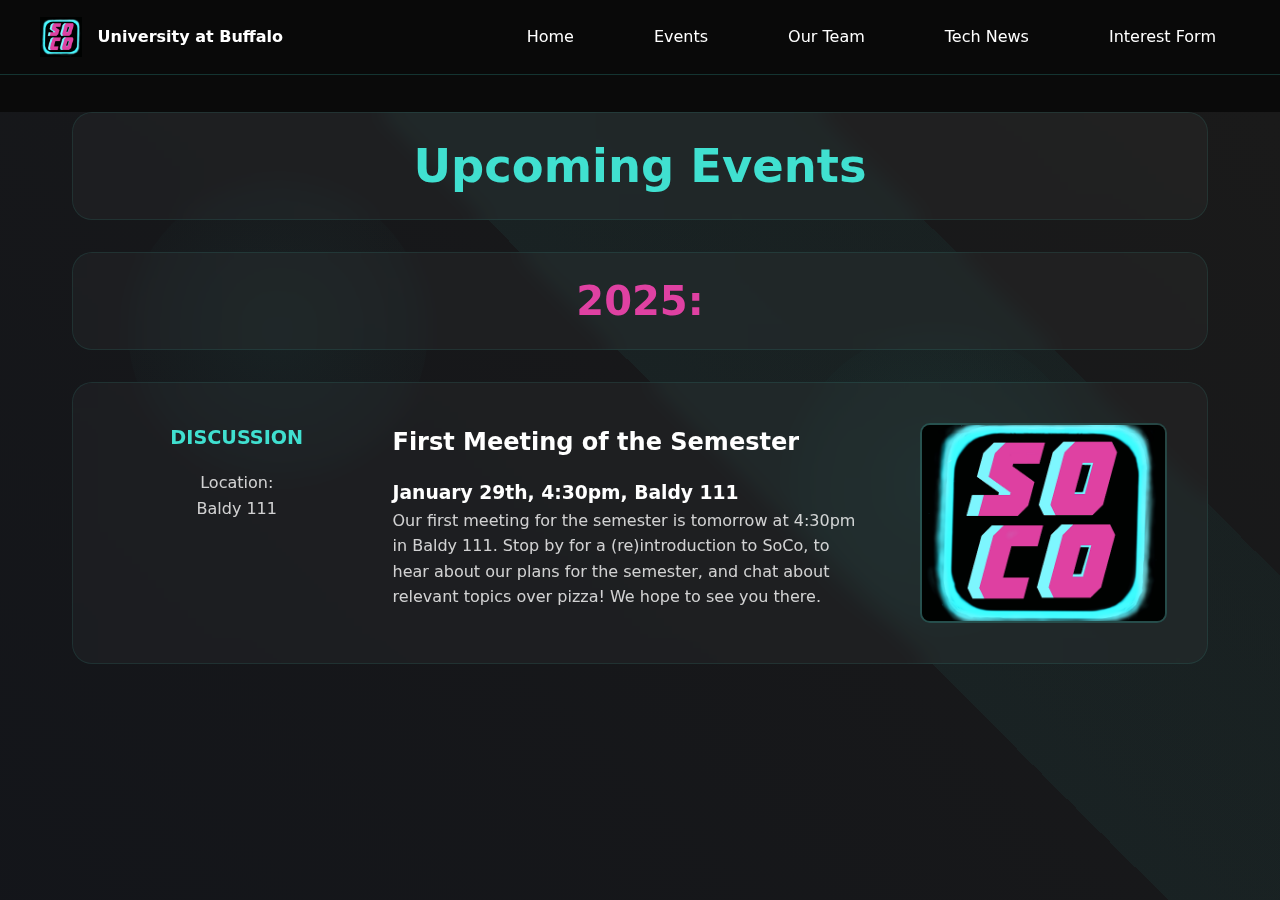
==== events.html @ 768a4ba9 "initial commit of files" ====
<!DOCTYPE html>
<html lang="en">

<head>
    <meta charset="UTF-8">
    <meta name="viewport" content="width=device-width, initial-scale=1.0">
    <title>UB Society and Computing Club - Events</title>
    <link href="https://cdnjs.cloudflare.com/ajax/libs/font-awesome/6.0.0/css/all.min.css" rel="stylesheet">
    <link href="styles/main.css" rel="stylesheet">
    <link href="styles/events.css" rel="stylesheet">
</head>

<body>
    <div class="background"></div>
    <div class="floating-element float-1"></div>
    <div class="floating-element float-2"></div>

    <nav class="navbar">
        <div class="navbar-content">
            <a href="index.html" class="logo">
                <img src="src/SoCo_logo.png" alt="Club Logo">
                University at Buffalo
            </a>
            <div class="nav-links">
                <a href="index.html">Home</a>
                <a href="events.html">Events</a>
                <a href ="team.html">Our Team</a>
                <a href="news.html">Tech News</a>
                <a href="">Interest Form</a>
            </div>
        </div>
    </nav>

    <div class="events-container">
        <h1 class="section-header">Upcoming Events</h1>
        <h1 class="year-header">2025:</h1>
        <section class="events-section">
            <a href="https://buffalo.campuslabs.com/engage/event/10908316" style="text-decoration: none; color: inherit;">
                <div class="event-card">
                    <div class="event-info">
                        <div class="event-type">DISCUSSION</div>
                        <div class="event-location">
                            Location:<br>
                            Baldy 111
                        </div>
                    </div>
                    <div class="event-details">
                        <h3 class="event-title">First Meeting of the Semester</h3>
                        <h3>January 29th, 4:30pm, Baldy 111</h3>
                        <p class="event-description">Our first meeting for the semester is tomorrow at 4:30pm in Baldy
                            111. Stop by for a (re)introduction to SoCo, to hear about our plans for the semester, and
                            chat about relevant topics over pizza! We hope to see you there.</p>
                    </div>
                    <img src="src/SoCo_logo.png" alt="AI Art Discussion" class="event-image">
                </div>
            </a>
        </section>
    </div>

    <script src="js/main.js"></script>
</body>

</html>
---- styles/main.css ----
/* MAIN */
:root {
  --primary: #40E0D0;
  --secondary: #df41a2;
  --accent: #008B8B;
  --dark: #0a0a0a;
  --light: #ffffff;
}

* {
  margin: 0;
  padding: 0;
  box-sizing: border-box;
  font-family: 'Segoe UI', system-ui, sans-serif;
}

body {
  background: var(--dark);
  color: var(--light);
  line-height: 1.6;
  overflow-x: hidden;
}

/*BACKGROUND ELEMENTS */
.background {
  position: fixed;
  width: 100vw;
  height: 100vh;
  z-index: -1;
  background: linear-gradient(45deg, #13151a, #1a1a1a);
  overflow: hidden;
}

.background::before {
  content: '';
  position: absolute;
  width: 200%;
  height: 200%;
  background: repeating-linear-gradient(45deg,
      rgba(64, 224, 208, 0.05) 0%,
      rgba(32, 178, 170, 0.05) 10%,
      transparent 10%,
      transparent 50%);
  animation: gradient 30s linear infinite;
}

/* ANIMATIONS */
@keyframes gradient {
  0% {
    transform: translate(-50%, -50%) rotate(0deg);
  }

  100% {
    transform: translate(-50%, -50%) rotate(360deg);
  }
}

@keyframes pulse {
  0% {
    transform: scale(1);
  }

  50% {
    transform: scale(1.03);
  }

  100% {
    transform: scale(1);
  }
}

@keyframes rotate {
  from {
    transform: rotate(0deg);
  }

  to {
    transform: rotate(360deg);
  }
}

@keyframes float1 {

  0%,
  100% {
    transform: translate(0, 0) rotate(0deg);
  }

  50% {
    transform: translate(30px, 30px) rotate(90deg);
  }
}

@keyframes float2 {

  0%,
  100% {
    transform: translate(0, 0) rotate(0deg);
  }

  50% {
    transform: translate(-30px, -20px) rotate(-90deg);
  }
}

/* NAVIGATION */
.navbar {
  background: rgba(10, 10, 10, 0.95);
  backdrop-filter: blur(10px);
  padding: 1rem 2rem;
  position: fixed;
  width: 100%;
  top: 0;
  z-index: 1000;
  border-bottom: 1px solid rgba(64, 224, 208, 0.2);
}

.navbar-content {
  max-width: 1200px;
  margin: 0 auto;
  display: flex;
  justify-content: space-between;
  align-items: center;
}

.logo {
  display: flex;
  align-items: center;
  gap: 1rem;
  text-decoration: none;
  color: var(--light);
  font-weight: 600;
}

.logo img {
  height: 40px;
  animation: pulse 4s infinite;
}

.nav-links {
  display: flex;
  gap: 2rem;
}

.nav-links a {
  color: var(--light);
  text-decoration: none;
  padding: 0.5rem 1.5rem;
  border-radius: 20px;
  transition: all 0.3s ease;
  font-weight: 500;
  position: relative;
  overflow: hidden;
}

.nav-links a::before {
  content: '';
  position: absolute;
  top: 0;
  left: 0;
  width: 100%;
  height: 100%;
  background: linear-gradient(45deg, var(--primary), var(--secondary));
  opacity: 0;
  transition: opacity 0.3s ease;
  z-index: -1;
}

.nav-links a:hover::before {
  opacity: 0.1;
}

/* MAIN CONTAINER */
.container {
  max-width: 1200px;
  margin: 7rem auto 2rem;
  padding: 0 2rem;
}

/* HERO CONTAINER */
.hero {
  text-align: center;
  margin-bottom: 5rem;
  position: relative;
}

.main-title {
  font-size: 4.5rem;
  font-weight: 800;
  background: linear-gradient(135deg, var(--primary), var(--secondary));
  -webkit-background-clip: text;
  -webkit-text-fill-color: transparent;
  margin-bottom: 1rem;
  position: relative;
}

.subtitle {
  font-size: 1.3rem;
  color: #888;
  font-weight: 500;
  max-width: 600px;
  margin: 0 auto;
}

/* CONTENT GRID AND CARDS */
.content-grid {
  display: grid;
  grid-template-columns: repeat(auto-fit, minmax(300px, 1fr));
  gap: 2rem;
  margin: 4rem 0;
  perspective: 1000px;
}

.card {
  background: rgba(255, 255, 255, 0.03);
  border-radius: 20px;
  padding: 2.5rem;
  transition: all 0.8s ease;
  border: 1px solid rgba(64, 224, 208, 0.1);
  backdrop-filter: blur(10px);
  transform-style: preserve-3d;
  position: relative;
}

.card::before {
  content: '';
  position: absolute;
  top: 0;
  left: 0;
  width: 100%;
  height: 100%;
  background: radial-gradient(circle at var(--mouse-x, 50%) var(--mouse-y, 50%),
      rgba(255, 255, 255, 0.1) 0%,
      transparent 50%);
  border-radius: 20px;
  opacity: 0;
  transition: opacity 0.3s ease;
}

.card:hover::before {
  opacity: 1;
}

.card:hover {
  transform: translateY(-5px) rotateX(2deg) rotateY(2deg);
  box-shadow:
    0 15px 35px rgba(64, 224, 208, 0.15),
    0 5px 15px rgba(0, 0, 0, 0.3);
}

/* SECTION TITLES */
.section-title,
.cyan-title {
  font-size: 1.8rem;
  font-weight: 800;
  background: linear-gradient(135deg, var(--secondary), var(--primary));
  -webkit-background-clip: text;
  -webkit-text-fill-color: transparent;
  margin-bottom: 1.5rem;
  position: relative;
}

.section-title::after,
.cyan-title::after {
  content: '';
  position: absolute;
  bottom: -10px;
  left: 0;
  width: 50px;
  height: 3px;
  background: linear-gradient(90deg, var(--primary), transparent);
}

/* BUTTONS */
.button {
  display: inline-block;
  background: linear-gradient(135deg, var(--primary), var(--secondary));
  color: var(--dark);
  padding: 1rem 2.5rem;
  text-decoration: none;
  border-radius: 25px;
  font-weight: 600;
  transition: all 0.5s ease;
  border: none;
  cursor: pointer;
  margin-top: 1.5rem;
  position: relative;
  overflow: hidden;
}

.button:hover {
  transform: translateY(-2px);
  box-shadow:
    0 5px 15px rgba(64, 224, 208, 0.2),
    0 10px 30px rgba(32, 178, 170, 0.1);
}

/* SOCIAL MEDIA SECTION */
.social-media {
  text-align: center;
  margin-top: 4rem;
  padding: 2.5rem;
  background: rgba(255, 255, 255, 0.03);
  border-radius: 20px;
  border: 1px solid rgba(255, 255, 255, 0.1);
  position: relative;
  overflow: hidden;
}

.social-media::before {
  content: '';
  position: absolute;
  top: -50%;
  left: -50%;
  width: 200%;
  height: 200%;
  background: radial-gradient(circle at center,
      rgba(64, 224, 208, 0.05) 0%,
      transparent 50%);
  animation: rotate 30s linear infinite;
}

.social-media a {
  color: var(--primary);
  text-decoration: none;
  font-weight: 600;
  transition: all 0.5s ease;
  position: relative;
  z-index: 1;
}

.social-media a:hover {
  color: var(--secondary);
  text-shadow: 0 0 10px rgba(64, 224, 208, 0.3);
}

/* FLOATING ELEMENTS */
.floating-element {
  position: fixed;
  width: 300px;
  height: 300px;
  border-radius: 50%;
  background: radial-gradient(circle at center, rgba(64, 224, 208, 0.05), transparent);
  pointer-events: none;
  z-index: -1;
}

.float-1 {
  top: 20%;
  left: 10%;
  animation: float1 40s infinite;
}

.float-2 {
  bottom: 30%;
  right: 15%;
  animation: float2 50s infinite;
}

/* RESPONSIVE DESIGN */
@media (max-width: 768px) {
  .navbar {
    padding: 1rem;
  }

  .nav-links {
    gap: 1rem;
  }

  .main-title {
    font-size: 2.8rem;
  }

  .content-grid {
    grid-template-columns: 1fr;
  }

  .card:hover {
    transform: translateY(-5px);
  }
}
---- styles/events.css ----
/* Events Page Specific Styles */
.events-container {
    max-width: 1200px;
    margin: 7rem auto 2rem;
    padding: 0 2rem;
}

.date-updated {
    text-align: center;
    color: var(--primary);
    font-style: italic;
    margin-bottom: 3rem;
}

.events-section {
    margin-bottom: 4rem;
}

.section-header {
    font-size: 2.9rem;
    text-align: center;
    margin: 2rem 0;
    padding: 1rem;
    background: rgba(255, 255, 255, 0.03);
    border-radius: 20px;
    backdrop-filter: blur(10px);
    border: 1px solid rgba(64, 224, 208, 0.1);
    color: var(--primary);
}

.year-header {
    font-size: 2.5rem;
    text-align: center;
    margin: 2rem 0;
    padding: 1rem;
    background: rgba(255, 255, 255, 0.03);
    border-radius: 20px;
    backdrop-filter: blur(10px);
    border: 1px solid rgba(64, 224, 208, 0.1);
    color: var(--secondary);
}

.event-card {
    background: rgba(255, 255, 255, 0.03);
    border-radius: 20px;
    padding: 2.5rem;
    margin: 2rem 0;
    border: 1px solid rgba(64, 224, 208, 0.1);
    backdrop-filter: blur(10px);
    display: grid;
    grid-template-columns: 1fr 2fr 1fr;
    gap: 2rem;
    transition: all 0.3s ease;
}

.event-card:hover {
    transform: translateY(-5px);
    box-shadow: 0 15px 35px rgba(64, 224, 208, 0.15), 0 5px 15px rgba(0, 0, 0, 0.3);
}

.event-info {
    text-align: center;
}

.event-type {
    color: var(--primary);
    font-weight: 600;
    font-size: 1.2rem;
    margin-bottom: 1rem;
}

.event-location {
    color: var(--light);
    opacity: 0.8;
}

.event-details {
    padding-right: 2rem;
}

.event-title {
    font-size: 1.5rem;
    color: var(--light);
    margin-bottom: 1rem;
}

.event-description {
    color: var(--light);
    opacity: 0.8;
}

.event-image {
    width: 100%;
    height: 200px;
    object-fit: cover;
    border-radius: 10px;
    border: 2px solid rgba(64, 224, 208, 0.2);
}

/* Responsive Design */
@media (max-width: 968px) {
    .event-card {
        grid-template-columns: 1fr;
        text-align: center;
    }

    .event-details {
        padding-right: 0;
    }
}
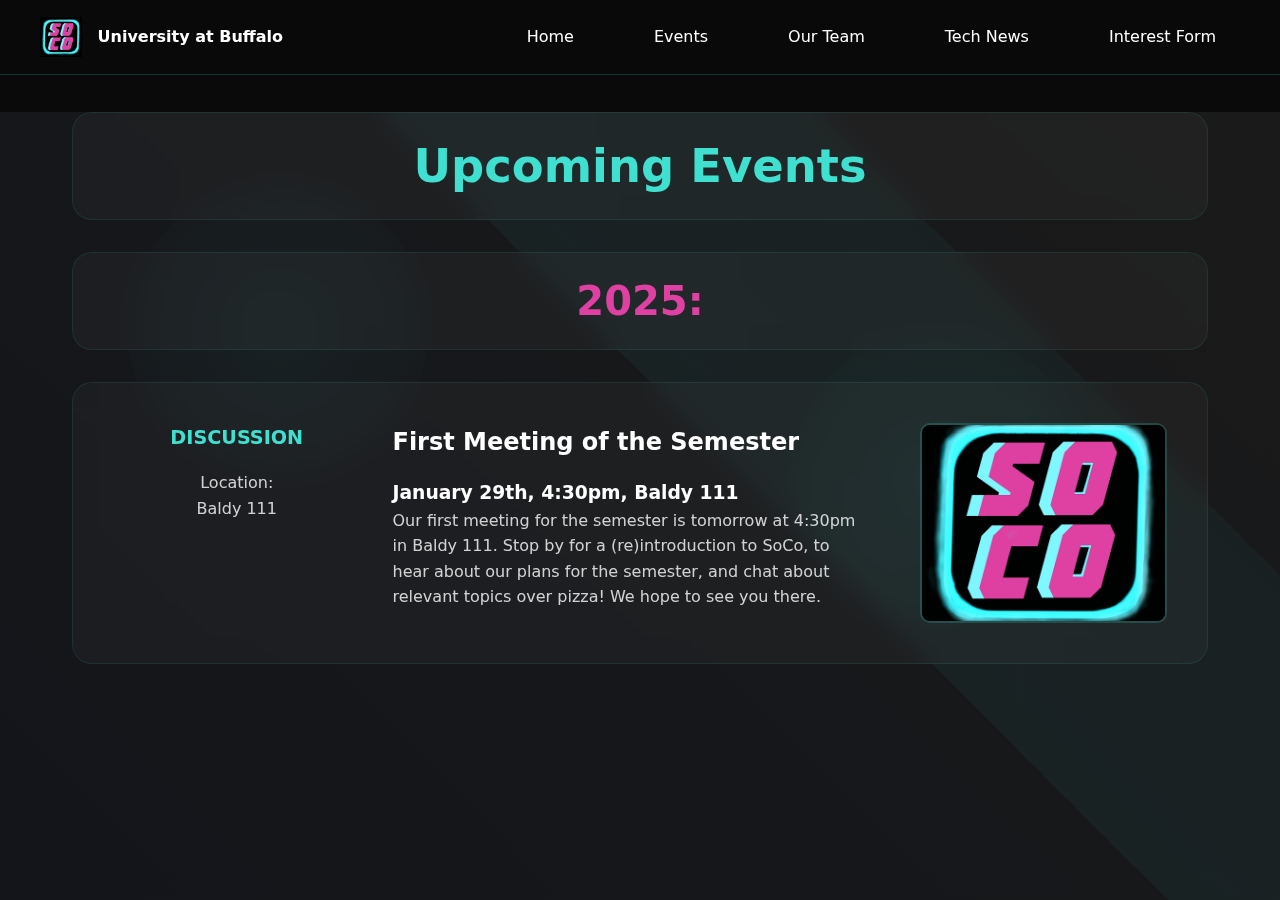
==== commit f17aeaf8: "added favicon file and link tag in navbar class" ====
--- a/events.html
+++ b/events.html
@@ -4,6 +4,7 @@
 <head>
     <meta charset="UTF-8">
     <meta name="viewport" content="width=device-width, initial-scale=1.0">
+    <link rel="icon" type="image/x-icon" href="src/favicon.ico">
     <title>UB Society and Computing Club - Events</title>
     <link href="https://cdnjs.cloudflare.com/ajax/libs/font-awesome/6.0.0/css/all.min.css" rel="stylesheet">
     <link href="styles/main.css" rel="stylesheet">
--- a/styles/main.css
+++ b/styles/main.css
@@ -1,6 +1,6 @@
 /* MAIN */
 :root {
-  --primary: #40E0D0;
+  --primary: #40E0D0; /*we are using soco logos colors*/
   --secondary: #df41a2;
   --accent: #008B8B;
   --dark: #0a0a0a;
@@ -20,6 +20,13 @@
   line-height: 1.6;
   overflow-x: hidden;
 }
+
+
+
+
+
+
+
 
 /*BACKGROUND ELEMENTS */
 .background {
@@ -44,6 +51,17 @@
   animation: gradient 30s linear infinite;
 }
 
+
+
+
+
+
+
+
+
+
+
+
 /* ANIMATIONS */
 @keyframes gradient {
   0% {
@@ -102,6 +120,14 @@
     transform: translate(-30px, -20px) rotate(-90deg);
   }
 }
+
+
+
+
+
+
+
+
 
 /* NAVIGATION */
 .navbar {
@@ -170,12 +196,32 @@
   opacity: 0.1;
 }
 
+
+
+
+
+
+
+
+
+
+
 /* MAIN CONTAINER */
 .container {
   max-width: 1200px;
   margin: 7rem auto 2rem;
   padding: 0 2rem;
 }
+
+
+
+
+
+
+
+
+
+
 
 /* HERO CONTAINER */
 .hero {
@@ -248,6 +294,16 @@
     0 5px 15px rgba(0, 0, 0, 0.3);
 }
 
+
+
+
+
+
+
+
+
+
+
 /* SECTION TITLES */
 .section-title,
 .cyan-title {
@@ -270,6 +326,16 @@
   height: 3px;
   background: linear-gradient(90deg, var(--primary), transparent);
 }
+
+
+
+
+
+
+
+
+
+
 
 /* BUTTONS */
 .button {
@@ -307,6 +373,16 @@
   overflow: hidden;
 }
 
+
+
+
+
+
+
+
+
+
+
 .social-media::before {
   content: '';
   position: absolute;
@@ -357,6 +433,16 @@
   animation: float2 50s infinite;
 }
 
+
+
+
+
+
+
+
+
+
+
 /* RESPONSIVE DESIGN */
 @media (max-width: 768px) {
   .navbar {
--- a/styles/events.css
+++ b/styles/events.css
@@ -1,4 +1,3 @@
-/* Events Page Specific Styles */
 .events-container {
     max-width: 1200px;
     margin: 7rem auto 2rem;
@@ -97,7 +96,9 @@
     border: 2px solid rgba(64, 224, 208, 0.2);
 }
 
-/* Responsive Design */
+
+
+
 @media (max-width: 968px) {
     .event-card {
         grid-template-columns: 1fr;
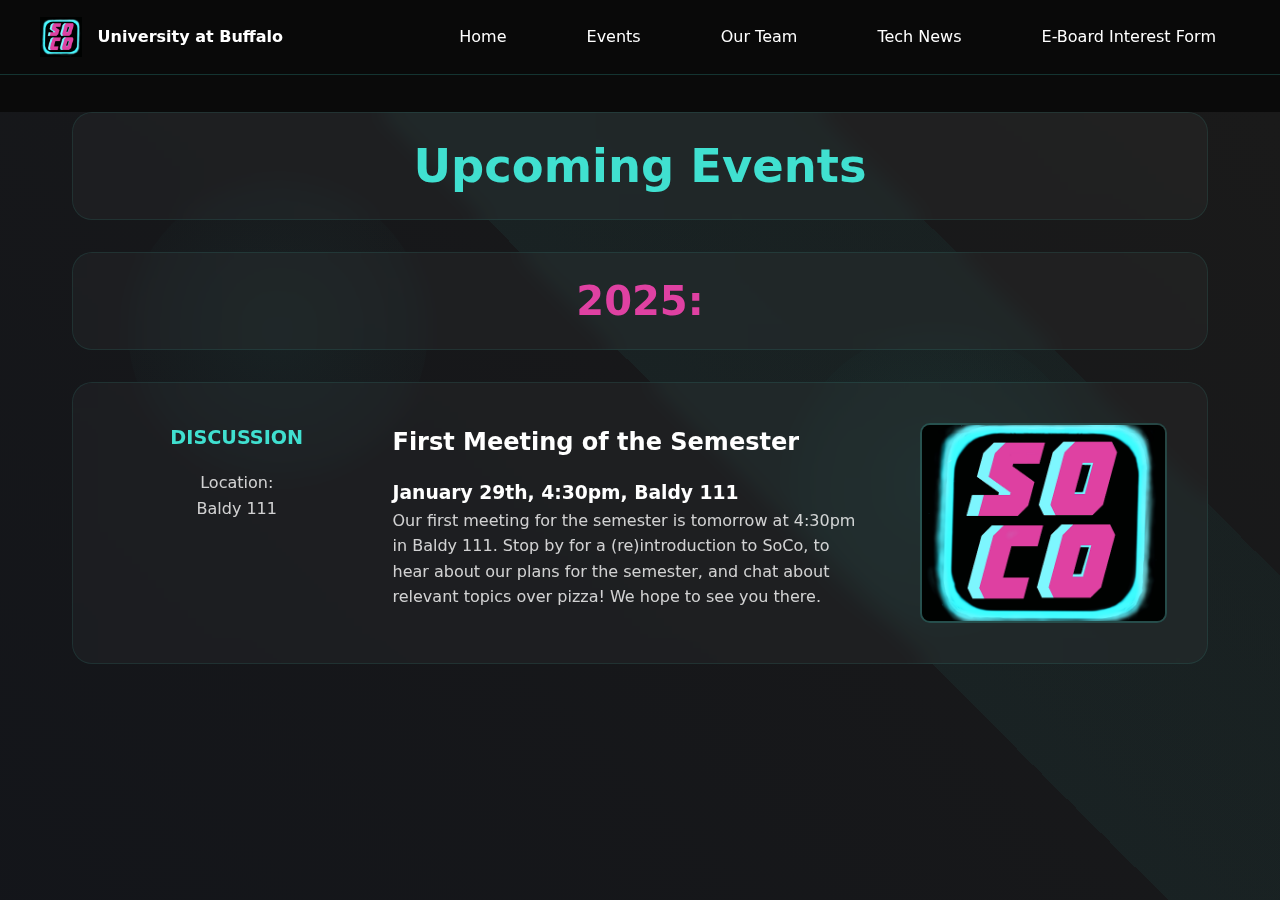
==== commit 9125c8e5: "added linkedins, github button, changed navbar button title" ====
--- a/events.html
+++ b/events.html
@@ -27,7 +27,7 @@
                 <a href="events.html">Events</a>
                 <a href ="team.html">Our Team</a>
                 <a href="news.html">Tech News</a>
-                <a href="">Interest Form</a>
+                <a href="">E-Board Interest Form</a>
             </div>
         </div>
     </nav>
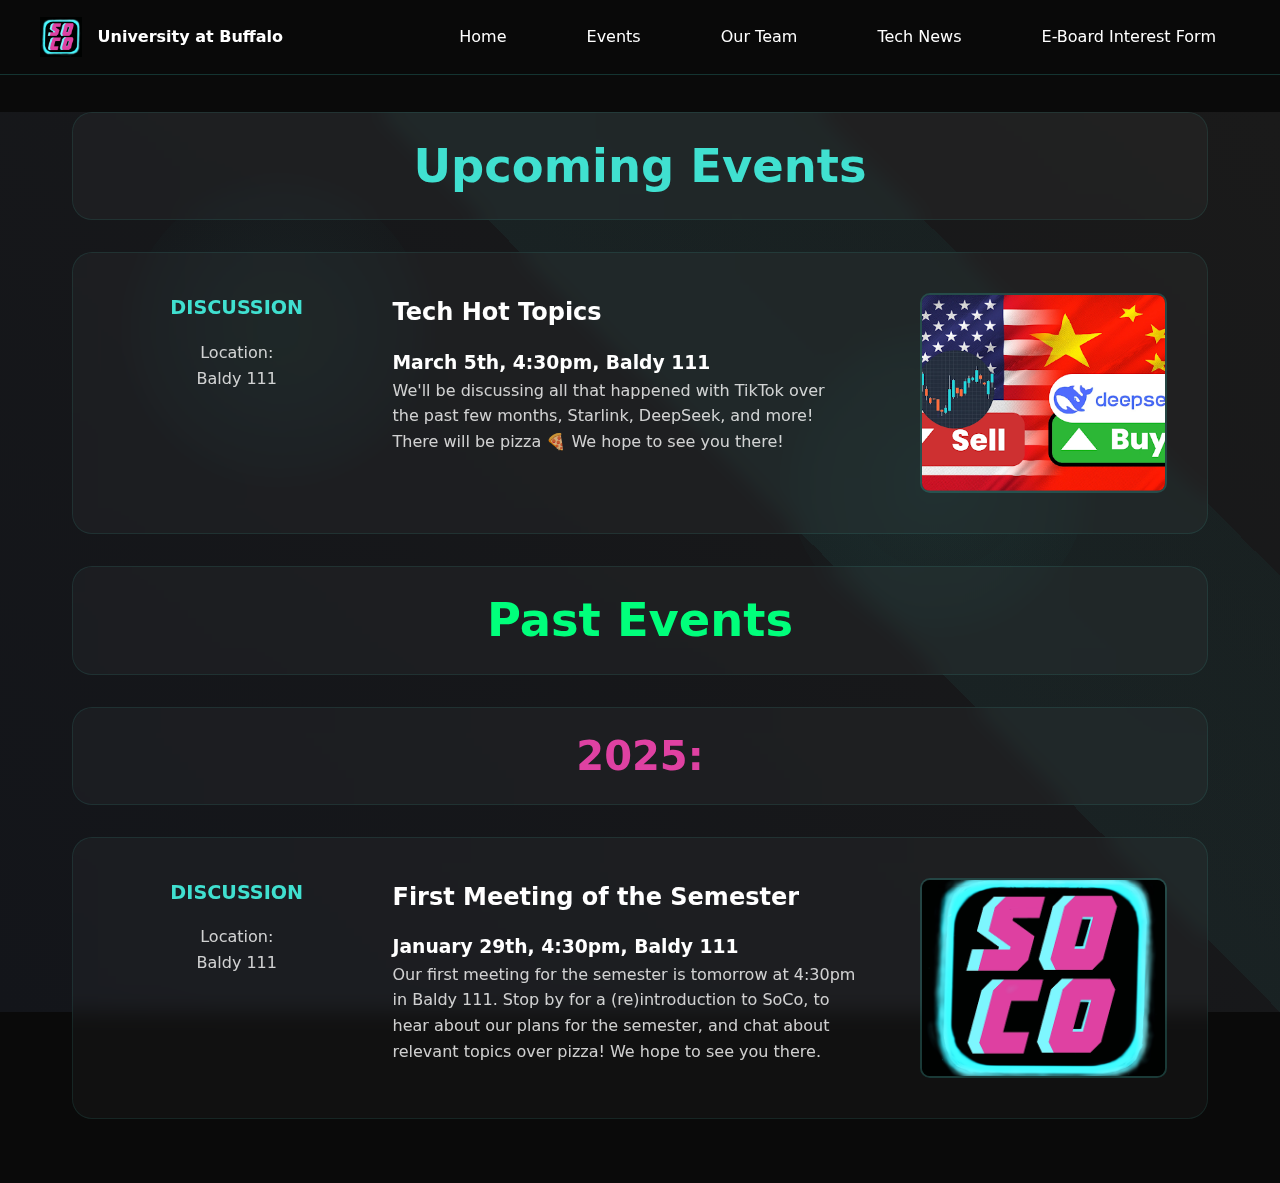
==== commit 6aef505a: "added new news and events section, changed front page, polishes all around" ====
--- a/events.html
+++ b/events.html
@@ -27,15 +27,36 @@
                 <a href="events.html">Events</a>
                 <a href ="team.html">Our Team</a>
                 <a href="news.html">Tech News</a>
-                <a href="">E-Board Interest Form</a>
+                <a href="https://docs.google.com/forms/d/e/1FAIpQLSdxAxMhamFvg362sXleSBD91aCVE0qPyPxgNI4Y5SPbtRxJkA/viewform?usp=sf_link">E-Board Interest Form</a>
             </div>
         </div>
     </nav>
 
     <div class="events-container">
-        <h1 class="section-header">Upcoming Events</h1>
-        <h1 class="year-header">2025:</h1>
+        <h1 id="first" class="section-header">Upcoming Events</h1>
+        
         <section class="events-section">
+            <a href="https://docs.google.com/presentation/d/1Qjcpy5EJABB5z435MYWoAq92ytaN6hOM4MZrXLMk8jk/edit#slide=id.g2d9586db1d7_0_107" style="text-decoration: none; color: inherit;">
+                <div class="event-card">
+                    <div class="event-info">
+                        <div class="event-type">DISCUSSION</div>
+                        <div class="event-location">
+                            Location:<br>
+                            Baldy 111
+                        </div>
+                    </div>
+                    <div class="event-details">
+                        <h3 class="event-title">Tech Hot Topics</h3>
+                        <h3>March 5th, 4:30pm, Baldy 111</h3>
+                        <p class="event-description">We'll be discussing all that happened with TikTok over the past few months, Starlink, DeepSeek, and more! There will be pizza 🍕  
+
+                            We hope to see you there!</p>
+                    </div>
+                    <img src="src/events_src/3-05-25.png" alt="AI Art Discussion" class="event-image">
+                </div>
+            </a>
+            <h1 id = "second" class="section-header">Past Events</h1>
+            <h1 class="year-header">2025:</h1>
             <a href="https://buffalo.campuslabs.com/engage/event/10908316" style="text-decoration: none; color: inherit;">
                 <div class="event-card">
                     <div class="event-info">
@@ -54,6 +75,8 @@
                     </div>
                     <img src="src/SoCo_logo.png" alt="AI Art Discussion" class="event-image">
                 </div>
+
+                
             </a>
         </section>
     </div>
--- a/styles/main.css
+++ b/styles/main.css
@@ -20,13 +20,6 @@
   line-height: 1.6;
   overflow-x: hidden;
 }
-
-
-
-
-
-
-
 
 /*BACKGROUND ELEMENTS */
 .background {
@@ -51,17 +44,6 @@
   animation: gradient 30s linear infinite;
 }
 
-
-
-
-
-
-
-
-
-
-
-
 /* ANIMATIONS */
 @keyframes gradient {
   0% {
@@ -120,14 +102,6 @@
     transform: translate(-30px, -20px) rotate(-90deg);
   }
 }
-
-
-
-
-
-
-
-
 
 /* NAVIGATION */
 .navbar {
@@ -196,15 +170,97 @@
   opacity: 0.1;
 }
 
-
-
-
-
-
-
-
-
-
+/* MEDIA QUERIES FOR RESPONSIVE NAVBAR */
+/* For tablets and smaller screens */
+@media screen and (max-width: 768px) {
+  .navbar {
+    padding: 0.75rem 1rem;
+  }
+  
+  .nav-links {
+    gap: 0.75rem;
+  }
+  
+  .nav-links a {
+    padding: 0.5rem 0.75rem;
+    font-size: 0.9rem;
+  }
+  
+  .container {
+    margin-top: 5rem;
+  }
+  
+  .team-container, .events-container, .news-container {
+    margin-top: 5rem;
+  }
+}
+
+/* For mobile phones */
+@media screen and (max-width: 576px) {
+  .navbar-content {
+    flex-direction: column;
+    align-items: center;
+    gap: 0.75rem;
+    padding: 0.5rem 0;
+  }
+  
+  .logo {
+    font-size: 0.9rem;
+  }
+  
+  .nav-links {
+    flex-wrap: wrap;
+    justify-content: center;
+    gap: 0.5rem;
+  }
+  
+  .nav-links a {
+    padding: 0.4rem 0.6rem;
+    font-size: 0.85rem;
+  }
+  
+  .container {
+    margin-top: 12rem;
+  }
+  
+  .team-container, .events-container, .news-container {
+    margin-top: 12rem;
+    padding-top: 1rem;
+  }
+  
+  .main-title {
+    font-size: 3rem;
+  }
+  
+  .hero {
+    margin-top: 1rem;
+    margin-bottom: 3rem;
+  }
+}
+
+/* For very small screens */
+@media screen and (max-width: 375px) {
+  .navbar {
+    padding: 0.5rem;
+  }
+  
+  .logo img {
+    height: 30px;
+  }
+  
+  .nav-links a {
+    padding: 0.3rem 0.5rem;
+    font-size: 0.8rem;
+  }
+  
+  .container, .team-container, .events-container, .news-container {
+    margin-top: 14rem;
+  }
+  
+  .main-title {
+    font-size: 2.5rem;
+  }
+}
 
 /* MAIN CONTAINER */
 .container {
@@ -213,20 +269,10 @@
   padding: 0 2rem;
 }
 
-
-
-
-
-
-
-
-
-
-
 /* HERO CONTAINER */
 .hero {
   text-align: center;
-  margin-bottom: 5rem;
+  margin-bottom: 3rem;
   position: relative;
 }
 
@@ -253,8 +299,14 @@
   display: grid;
   grid-template-columns: repeat(auto-fit, minmax(300px, 1fr));
   gap: 2rem;
-  margin: 4rem 0;
+  margin: 2rem 0;
   perspective: 1000px;
+}
+
+/* In main.css - add this section */
+.container .events-container {
+  margin-top: 0;
+  margin-bottom: 2rem;
 }
 
 .card {
@@ -294,16 +346,6 @@
     0 5px 15px rgba(0, 0, 0, 0.3);
 }
 
-
-
-
-
-
-
-
-
-
-
 /* SECTION TITLES */
 .section-title,
 .cyan-title {
@@ -326,16 +368,6 @@
   height: 3px;
   background: linear-gradient(90deg, var(--primary), transparent);
 }
-
-
-
-
-
-
-
-
-
-
 
 /* BUTTONS */
 .button {
@@ -373,16 +405,6 @@
   overflow: hidden;
 }
 
-
-
-
-
-
-
-
-
-
-
 .social-media::before {
   content: '';
   position: absolute;
@@ -424,39 +446,17 @@
 .float-1 {
   top: 20%;
   left: 10%;
-  animation: float1 40s infinite;
+  animation: float1 20s infinite;
 }
 
 .float-2 {
   bottom: 30%;
   right: 15%;
-  animation: float2 50s infinite;
-}
-
-
-
-
-
-
-
-
-
-
+  animation: float2 20s infinite;
+}
 
 /* RESPONSIVE DESIGN */
 @media (max-width: 768px) {
-  .navbar {
-    padding: 1rem;
-  }
-
-  .nav-links {
-    gap: 1rem;
-  }
-
-  .main-title {
-    font-size: 2.8rem;
-  }
-
   .content-grid {
     grid-template-columns: 1fr;
   }
--- a/styles/events.css
+++ b/styles/events.css
@@ -15,7 +15,7 @@
     margin-bottom: 4rem;
 }
 
-.section-header {
+.section-header#first {
     font-size: 2.9rem;
     text-align: center;
     margin: 2rem 0;
@@ -25,6 +25,18 @@
     backdrop-filter: blur(10px);
     border: 1px solid rgba(64, 224, 208, 0.1);
     color: var(--primary);
+}
+
+.section-header#second {
+    font-size: 2.9rem;
+    text-align: center;
+    margin: 2rem 0;
+    padding: 1rem;
+    background: rgba(255, 255, 255, 0.03);
+    border-radius: 20px;
+    backdrop-filter: blur(10px);
+    border: 1px solid rgba(64, 224, 208, 0.1);
+    color: rgb(0, 255, 123);
 }
 
 .year-header {
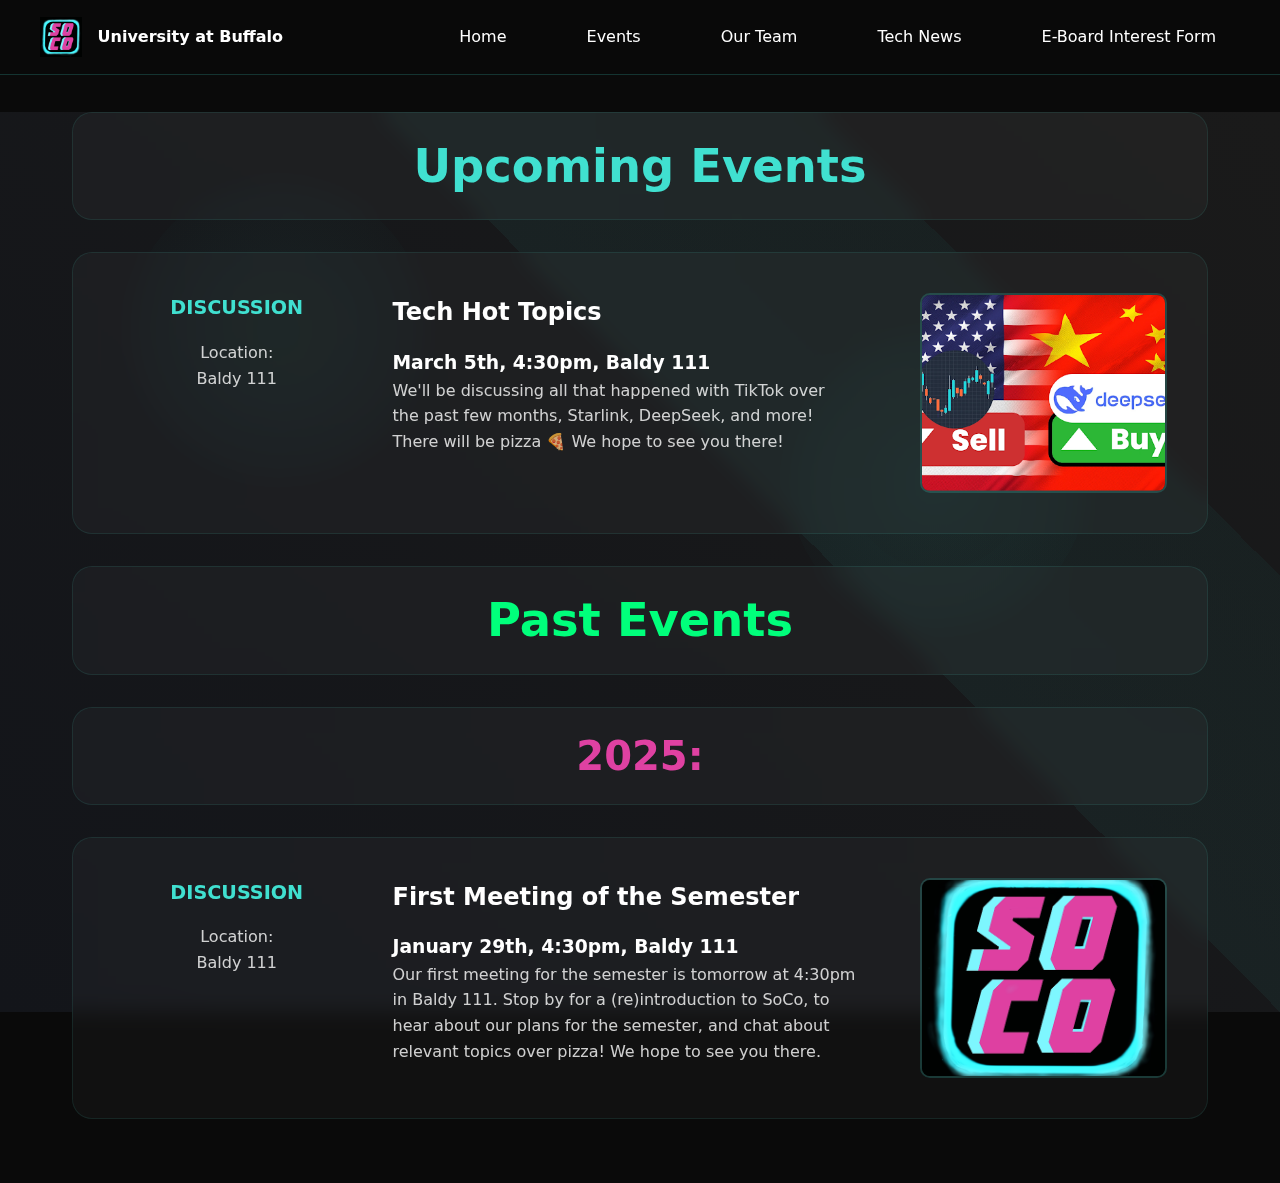
==== commit 95d1fe19: "broke up main.css" ====
--- a/events.html
+++ b/events.html
@@ -7,7 +7,11 @@
     <link rel="icon" type="image/x-icon" href="src/favicon.ico">
     <title>UB Society and Computing Club - Events</title>
     <link href="https://cdnjs.cloudflare.com/ajax/libs/font-awesome/6.0.0/css/all.min.css" rel="stylesheet">
-    <link href="styles/main.css" rel="stylesheet">
+    <link href="styles/reset.css" rel="stylesheet">
+    <link href="styles/animations.css" rel="stylesheet">
+    <link href="styles/navbar.css" rel="stylesheet">
+    <link href="styles/layout.css" rel="stylesheet">
+    <link href="styles/components.css" rel="stylesheet">
     <link href="styles/events.css" rel="stylesheet">
 </head>
 
--- a/styles/animations.css
+++ b/styles/animations.css
@@ -0,0 +1,58 @@
+/* ANIMATIONS */
+@keyframes gradient {
+    0% {
+        transform: translate(-50%, -50%) rotate(0deg);
+    }
+
+    100% {
+        transform: translate(-50%, -50%) rotate(360deg);
+    }
+}
+
+@keyframes pulse {
+    0% {
+        transform: scale(1);
+    }
+
+    50% {
+        transform: scale(1.03);
+    }
+
+    100% {
+        transform: scale(1);
+    }
+}
+
+@keyframes rotate {
+    from {
+        transform: rotate(0deg);
+    }
+
+    to {
+        transform: rotate(360deg);
+    }
+}
+
+@keyframes float1 {
+
+    0%,
+    100% {
+        transform: translate(0, 0) rotate(0deg);
+    }
+
+    50% {
+        transform: translate(30px, 30px) rotate(90deg);
+    }
+}
+
+@keyframes float2 {
+
+    0%,
+    100% {
+        transform: translate(0, 0) rotate(0deg);
+    }
+
+    50% {
+        transform: translate(-30px, -20px) rotate(-90deg);
+    }
+}
--- a/styles/navbar.css
+++ b/styles/navbar.css
@@ -0,0 +1,124 @@
+/* NAVIGATION */
+.navbar {
+    background: rgba(10, 10, 10, 0.95);
+    backdrop-filter: blur(10px);
+    padding: 1rem 2rem;
+    position: fixed;
+    width: 100%;
+    top: 0;
+    z-index: 1000;
+    border-bottom: 1px solid rgba(64, 224, 208, 0.2);
+}
+
+.navbar-content {
+    max-width: 1200px;
+    margin: 0 auto;
+    display: flex;
+    justify-content: space-between;
+    align-items: center;
+}
+
+.logo {
+    display: flex;
+    align-items: center;
+    gap: 1rem;
+    text-decoration: none;
+    color: var(--light);
+    font-weight: 600;
+}
+
+.logo img {
+    height: 40px;
+    animation: pulse 4s infinite;
+}
+
+.nav-links {
+    display: flex;
+    gap: 2rem;
+}
+
+.nav-links a {
+    color: var(--light);
+    text-decoration: none;
+    padding: 0.5rem 1.5rem;
+    border-radius: 20px;
+    transition: all 0.3s ease;
+    font-weight: 500;
+    position: relative;
+    overflow: hidden;
+}
+
+.nav-links a::before {
+    content: '';
+    position: absolute;
+    top: 0;
+    left: 0;
+    width: 100%;
+    height: 100%;
+    background: linear-gradient(45deg, var(--primary), var(--secondary));
+    opacity: 0;
+    transition: opacity 0.3s ease;
+    z-index: -1;
+}
+
+.nav-links a:hover::before {
+    opacity: 0.1;
+}
+
+/* MEDIA QUERIES FOR RESPONSIVE NAVBAR */
+/* For tablets and smaller screens */
+@media screen and (max-width: 768px) {
+    .navbar {
+        padding: 0.75rem 1rem;
+    }
+
+    .nav-links {
+        gap: 0.75rem;
+    }
+
+    .nav-links a {
+        padding: 0.5rem 0.75rem;
+        font-size: 0.9rem;
+    }
+}
+
+/* For mobile phones */
+@media screen and (max-width: 576px) {
+    .navbar-content {
+        flex-direction: column;
+        align-items: center;
+        gap: 0.75rem;
+        padding: 0.5rem 0;
+    }
+
+    .logo {
+        font-size: 0.9rem;
+    }
+
+    .nav-links {
+        flex-wrap: wrap;
+        justify-content: center;
+        gap: 0.5rem;
+    }
+
+    .nav-links a {
+        padding: 0.4rem 0.6rem;
+        font-size: 0.85rem;
+    }
+}
+
+/* For very small screens */
+@media screen and (max-width: 375px) {
+    .navbar {
+        padding: 0.5rem;
+    }
+
+    .logo img {
+        height: 30px;
+    }
+
+    .nav-links a {
+        padding: 0.3rem 0.5rem;
+        font-size: 0.8rem;
+    }
+}
--- a/styles/layout.css
+++ b/styles/layout.css
@@ -0,0 +1,137 @@
+/* MAIN CONTAINER */
+.container {
+    max-width: 1200px;
+    margin: 7rem auto 2rem;
+    padding: 0 2rem;
+}
+
+/* HERO CONTAINER */
+.hero {
+    text-align: center;
+    margin-bottom: 3rem;
+    position: relative;
+}
+
+.main-title {
+    font-size: 4.5rem;
+    font-weight: 800;
+    background: linear-gradient(135deg, var(--primary), var(--secondary));
+    -webkit-background-clip: text;
+    -webkit-text-fill-color: transparent;
+    margin-bottom: 1rem;
+    position: relative;
+}
+
+.subtitle {
+    font-size: 1.3rem;
+    color: #888;
+    font-weight: 500;
+    max-width: 600px;
+    margin: 0 auto;
+}
+
+/* CONTENT GRID AND CARDS */
+.content-grid {
+    display: grid;
+    grid-template-columns: repeat(auto-fit, minmax(300px, 1fr));
+    gap: 2rem;
+    margin: 2rem 0;
+    perspective: 1000px;
+}
+
+.container .events-container {
+    margin-top: 0;
+    margin-bottom: 2rem;
+}
+
+/* SOCIAL MEDIA SECTION */
+.social-media {
+    text-align: center;
+    margin-top: 4rem;
+    padding: 2.5rem;
+    background: rgba(255, 255, 255, 0.03);
+    border-radius: 20px;
+    border: 1px solid rgba(255, 255, 255, 0.1);
+    position: relative;
+    overflow: hidden;
+}
+
+.social-media::before {
+    content: '';
+    position: absolute;
+    top: -50%;
+    left: -50%;
+    width: 200%;
+    height: 200%;
+    background: radial-gradient(circle at center,
+            rgba(64, 224, 208, 0.05) 0%,
+            transparent 50%);
+    animation: rotate 30s linear infinite;
+}
+
+.social-media a {
+    color: var(--primary);
+    text-decoration: none;
+    font-weight: 600;
+    transition: all 0.5s ease;
+    position: relative;
+    z-index: 1;
+}
+
+.social-media a:hover {
+    color: var(--secondary);
+    text-shadow: 0 0 10px rgba(64, 224, 208, 0.3);
+}
+
+/* Media queries for layout */
+@media screen and (max-width: 768px) {
+    .container {
+        margin-top: 5rem;
+    }
+
+    .team-container,
+    .events-container,
+    .news-container {
+        margin-top: 5rem;
+    }
+
+    .content-grid {
+        grid-template-columns: 1fr;
+    }
+}
+
+@media screen and (max-width: 576px) {
+    .container {
+        margin-top: 12rem;
+    }
+
+    .team-container,
+    .events-container,
+    .news-container {
+        margin-top: 12rem;
+        padding-top: 1rem;
+    }
+
+    .main-title {
+        font-size: 3rem;
+    }
+
+    .hero {
+        margin-top: 1rem;
+        margin-bottom: 3rem;
+    }
+}
+
+@media screen and (max-width: 375px) {
+
+    .container,
+    .team-container,
+    .events-container,
+    .news-container {
+        margin-top: 14rem;
+    }
+
+    .main-title {
+        font-size: 2.5rem;
+    }
+}
--- a/styles/components.css
+++ b/styles/components.css
@@ -0,0 +1,113 @@
+/* CARDS */
+.card {
+    background: rgba(255, 255, 255, 0.03);
+    border-radius: 20px;
+    padding: 2.5rem;
+    transition: all 0.8s ease;
+    border: 1px solid rgba(64, 224, 208, 0.1);
+    backdrop-filter: blur(10px);
+    transform-style: preserve-3d;
+    position: relative;
+}
+
+.card::before {
+    content: '';
+    position: absolute;
+    top: 0;
+    left: 0;
+    width: 100%;
+    height: 100%;
+    background: radial-gradient(circle at var(--mouse-x, 50%) var(--mouse-y, 50%),
+            rgba(255, 255, 255, 0.1) 0%,
+            transparent 50%);
+    border-radius: 20px;
+    opacity: 0;
+    transition: opacity 0.3s ease;
+}
+
+.card:hover::before {
+    opacity: 1;
+}
+
+.card:hover {
+    transform: translateY(-5px) rotateX(2deg) rotateY(2deg);
+    box-shadow:
+        0 15px 35px rgba(64, 224, 208, 0.15),
+        0 5px 15px rgba(0, 0, 0, 0.3);
+}
+
+/* SECTION TITLES */
+.section-title,
+.cyan-title {
+    font-size: 1.8rem;
+    font-weight: 800;
+    background: linear-gradient(135deg, var(--secondary), var(--primary));
+    -webkit-background-clip: text;
+    -webkit-text-fill-color: transparent;
+    margin-bottom: 1.5rem;
+    position: relative;
+}
+
+.section-title::after,
+.cyan-title::after {
+    content: '';
+    position: absolute;
+    bottom: -10px;
+    left: 0;
+    width: 50px;
+    height: 3px;
+    background: linear-gradient(90deg, var(--primary), transparent);
+}
+
+/* BUTTONS */
+.button {
+    display: inline-block;
+    background: linear-gradient(135deg, var(--primary), var(--secondary));
+    color: var(--dark);
+    padding: 1rem 2.5rem;
+    text-decoration: none;
+    border-radius: 25px;
+    font-weight: 600;
+    transition: all 0.5s ease;
+    border: none;
+    cursor: pointer;
+    margin-top: 1.5rem;
+    position: relative;
+    overflow: hidden;
+}
+
+.button:hover {
+    transform: translateY(-2px);
+    box-shadow:
+        0 5px 15px rgba(64, 224, 208, 0.2),
+        0 10px 30px rgba(32, 178, 170, 0.1);
+}
+
+/* FLOATING ELEMENTS */
+.floating-element {
+    position: fixed;
+    width: 300px;
+    height: 300px;
+    border-radius: 50%;
+    background: radial-gradient(circle at center, rgba(64, 224, 208, 0.05), transparent);
+    pointer-events: none;
+    z-index: -1;
+}
+
+.float-1 {
+    top: 20%;
+    left: 10%;
+    animation: float1 20s infinite;
+}
+
+.float-2 {
+    bottom: 30%;
+    right: 15%;
+    animation: float2 20s infinite;
+}
+
+@media (max-width: 768px) {
+    .card:hover {
+        transform: translateY(-5px);
+    }
+}
